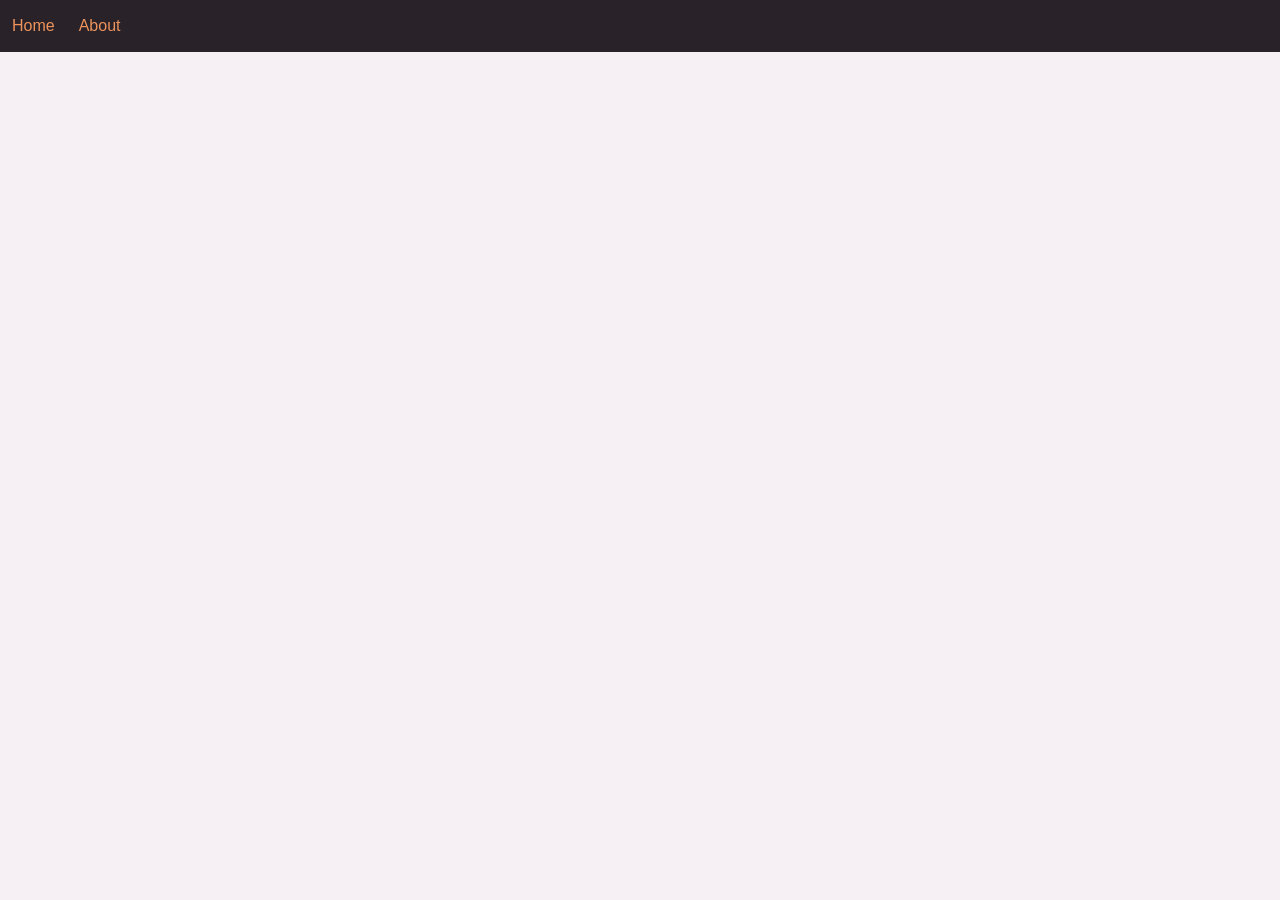
==== index.html @ ef49dc6b "'deploy'" ====
<!doctype html><html lang="en"><head><meta charset="utf-8"><meta http-equiv="X-UA-Compatible" content="IE=edge"><meta name="viewport" content="width=device-width,initial-scale=1"><link rel="icon" href="/favicon.ico"><title>Anitan</title><script defer="defer" type="module" src="/js/chunk-vendors.ad450d0f.js"></script><script defer="defer" type="module" src="/js/app.88451669.js"></script><link href="/css/app.b14b3bf7.css" rel="stylesheet"><script defer="defer" src="/js/chunk-vendors-legacy.b6f01255.js" nomodule></script><script defer="defer" src="/js/app-legacy.c982fe94.js" nomodule></script></head><body><noscript><strong>We're sorry but Anitan doesn't work properly without JavaScript enabled. Please enable it to continue.</strong></noscript><div id="app"></div></body></html>
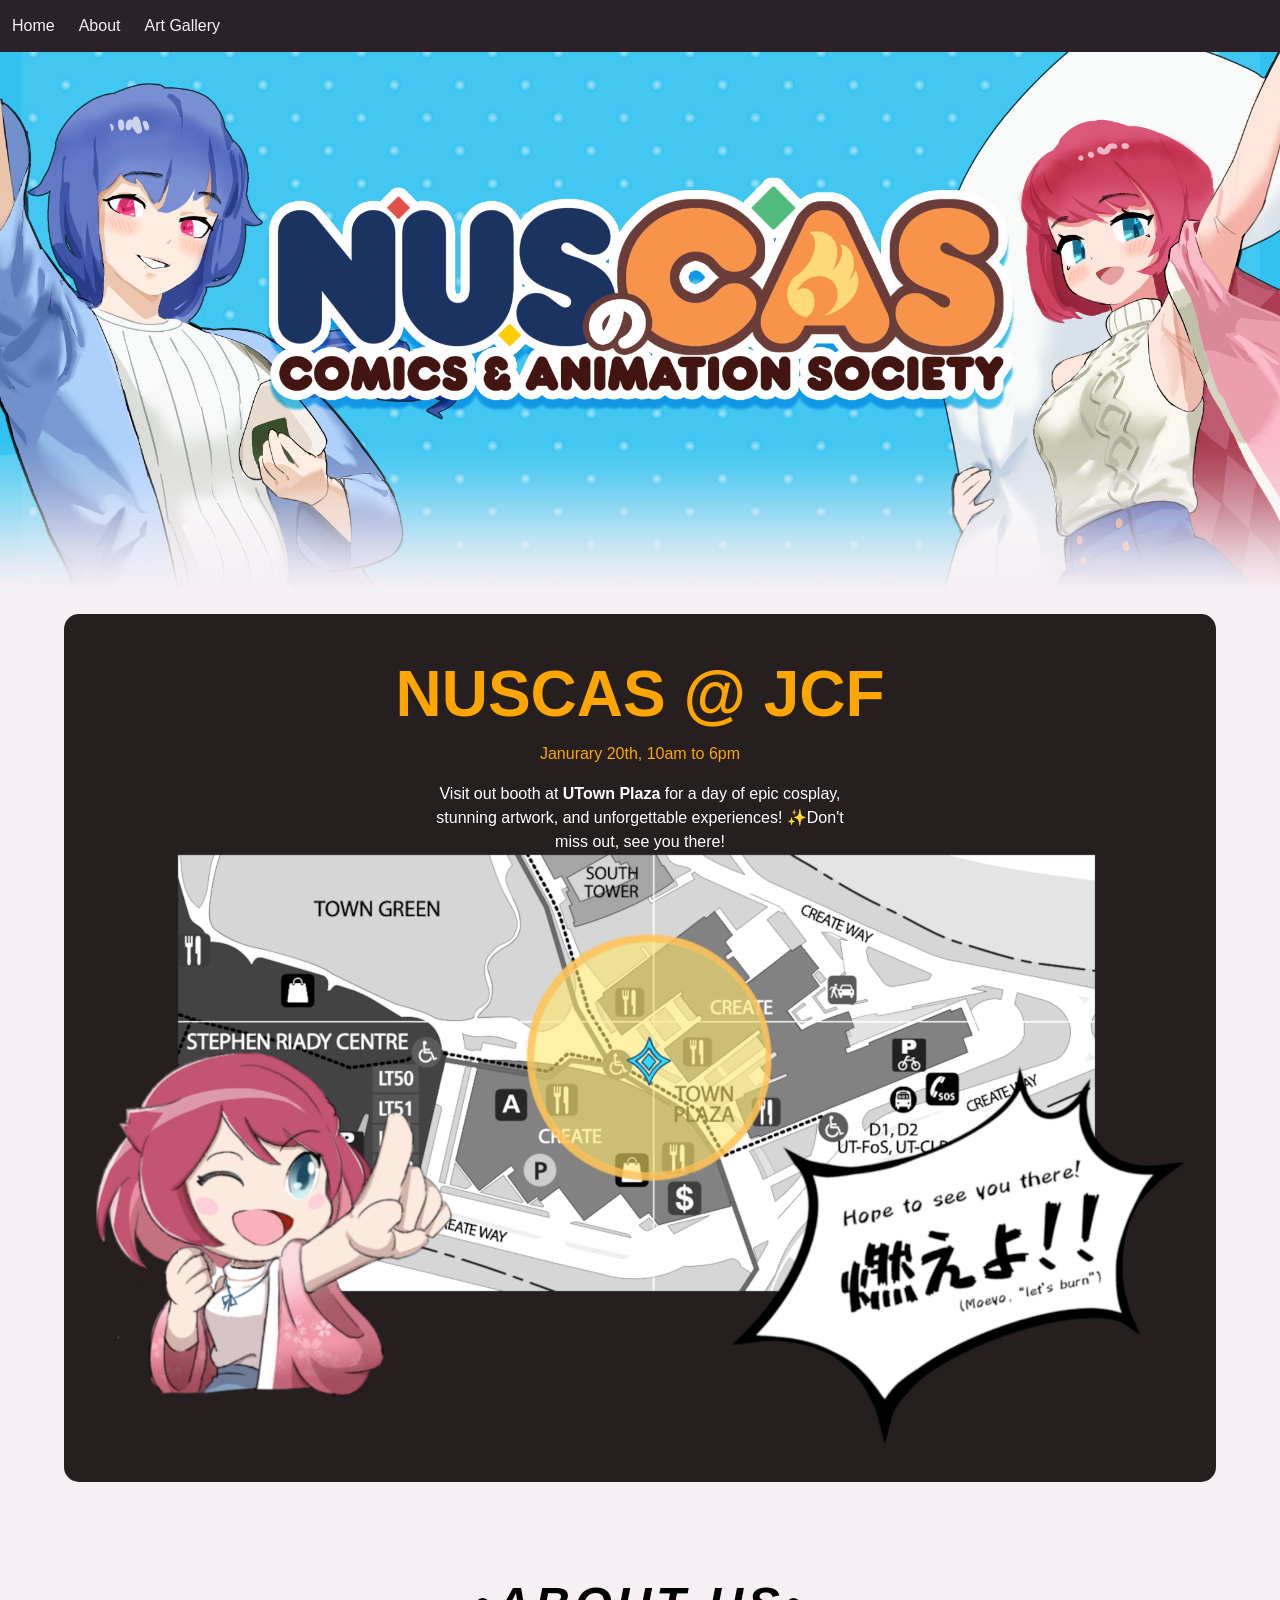
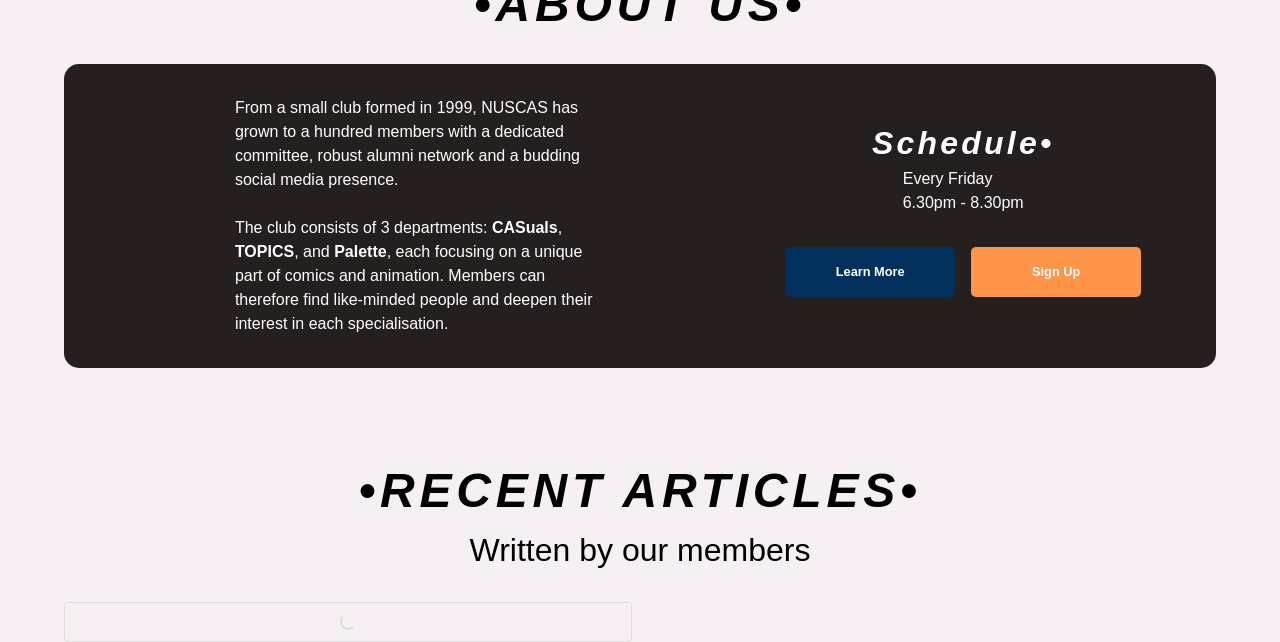
==== commit e1bfcc4b: "deploy" ====
--- a/index.html
+++ b/index.html
@@ -1 +1 @@
-<!doctype html><html lang="en"><head><meta charset="utf-8"><meta http-equiv="X-UA-Compatible" content="IE=edge"><meta name="viewport" content="width=device-width,initial-scale=1"><link rel="icon" href="/favicon.ico"><title>Anitan</title><script defer="defer" type="module" src="/js/chunk-vendors.ad450d0f.js"></script><script defer="defer" type="module" src="/js/app.88451669.js"></script><link href="/css/app.b14b3bf7.css" rel="stylesheet"><script defer="defer" src="/js/chunk-vendors-legacy.b6f01255.js" nomodule></script><script defer="defer" src="/js/app-legacy.c982fe94.js" nomodule></script></head><body><noscript><strong>We're sorry but Anitan doesn't work properly without JavaScript enabled. Please enable it to continue.</strong></noscript><div id="app"></div></body></html>+<!doctype html><html lang="en"><head><meta charset="utf-8"><meta http-equiv="X-UA-Compatible" content="IE=edge"><meta name="viewport" content="width=device-width,initial-scale=1"><link rel="icon" href="/favicon.ico"><title>Anitan</title><script defer="defer" type="module" src="/js/chunk-vendors.4f30cdec.js"></script><script defer="defer" type="module" src="/js/app.ac3e31c2.js"></script><link href="/css/app.8772267b.css" rel="stylesheet"><script defer="defer" src="/js/chunk-vendors-legacy.a1e2a3b4.js" nomodule></script><script defer="defer" src="/js/app-legacy.e27c764c.js" nomodule></script></head><body><noscript><strong>We're sorry but Anitan doesn't work properly without JavaScript enabled. Please enable it to continue.</strong></noscript><div id="app"></div></body></html>
